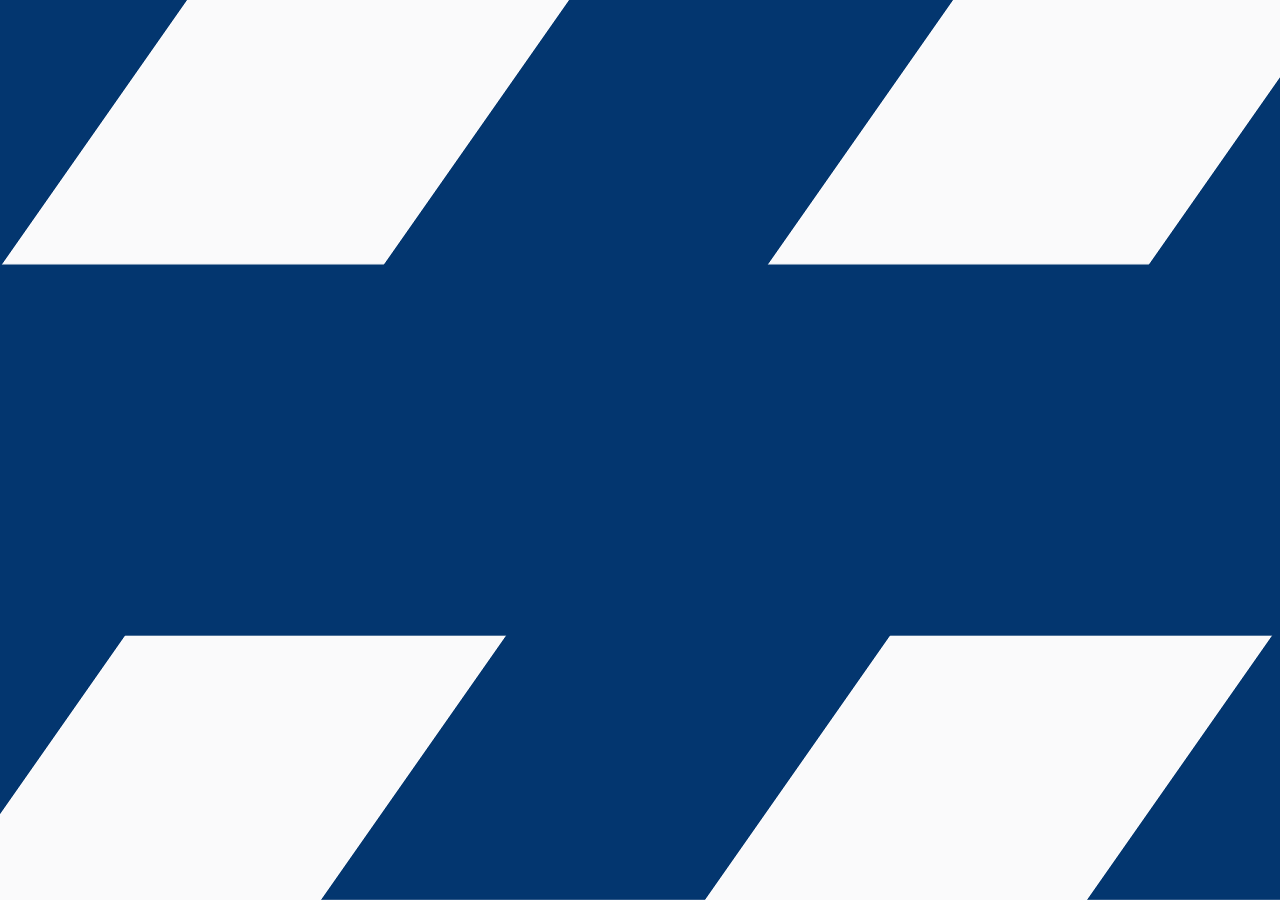
==== index.html @ 8fe3a1e2 "Index.html" ====
<!DOCTYPE html>
<html>
<head>
	<title></title>
	<link rel="stylesheet" type="text/css" href="tesla.css">
	<link rel="preconnect" href="https://fonts.googleapis.com">
	<link rel="preconnect" href="https://fonts.gstatic.com" crossorigin>
	<link href="https://fonts.googleapis.com/css2?family=Roboto&display=swap" rel="stylesheet">
	<link rel="stylesheet" type="text/css" href="jquery.pagepiling.css" />
	<meta charset="utf-8">
	<meta name="viewport" content="width=device-width, initial-scale=1">
</head>
<body data-new-gr-c-s-check-loaded="14.1062.0" data-gr-ext-installed="">

	<nav>
		<ul>
			<li class="logo">
				<a href="">
					<img src="http://ctrans.herokuapp.com/static/img/logo.svg">
				</a>
			</li>
			<li>
				<a href="/#about">О нас</a>
			</li>
			<li>
				<a href="/#services">Услуги</a>
			</li>
			<li>
				<a href="/#comments">Отзывы</a>
			</li>
			<li>
				<a href="/#news">Новости</a>
			</li>
			<li>
				<a href="/#">Контакты</a>
			</li>
			<li class="account">
				<a href="">Вход</a>
			</li>
			<li>
				<a href="">Меню</a>
			</li>
		</ul>
	</nav>

	<ul class="panels">
      <li class="panel"></li>
      <li class="panel"></li>
      <li class="panel"></li>
      <li class="panel"></li>
      <li class="panel"></li>
      <li class="panel"></li>
    </ul>

	<main class="page-main" id="pagepiling">

		<section id="hero" class="flex section">
			<div class="parent">
				<div class="child">
					<h1>CTRANS</h1>
					<p>Искусство <a href="" class="under">Логистики</a></p>
					<div class="image-wrapper">
						<img src="http://ctrans.herokuapp.com/static/img/calibriLogo.svg">
					</div>
					<div class="flex mt-auto">
						<a href="">ЗАКАЗАТЬ УСЛУГУ</a>
						<a href="" class="white">ПОДРОБНО</a>
					</div>
				</div>
			</div>
			<div class="bottom"></div>
		</section>

		<section id="hero" class="flex section">
			<div class="parent">
				<div class="child">
					<h1>Авиаперевозки</h1>
					<p>Order Online for <a href="" class="under">Touchless Delivery</a></p>
					<div class="image-wrapper">
						<img src="http://ctrans.herokuapp.com/static/img/calibriLogo.svg">
					</div>
					<div class="flex mt-auto">
						<a href="">ЗАКАЗАТЬ УСЛУГУ</a>
						<a href="" class="white">ПОДРОБНО</a>
					</div>
				</div>
			</div>
		</section>

		<section id="services" class="flex section">
			<div class="parent">
				<div class="child">
					<h1>Перевозка грузов <br> автотранспортом</h1>
					<p>Order Online for <a href="" class="under">Touchless Delivery</a></p>
					<div class="image-wrapper">
						<img src="http://ctrans.herokuapp.com/static/img/calibriLogo.svg">
					</div>
					<div class="flex mt-auto">
						<a href="">ЗАКАЗАТЬ УСЛУГУ</a>
						<a href="" class="white">ПОДРОБНО</a>
					</div>
				</div>
			</div>
		</section>

		<section id="services" class="flex section">
			<div class="parent">
				<div class="child">
					<h1>Перевозка грузов <br> железнодорожным путём</h1>
					<p>Order Online for <a href="" class="under">Touchless Delivery</a></p>
					<div class="image-wrapper">
						<img src="http://ctrans.herokuapp.com/static/img/calibriLogo.svg">
					</div>
					<div class="flex mt-auto">
						<a href="">ЗАКАЗАТЬ УСЛУГУ</a>
						<a href="" class="white">ПОДРОБНО</a>
					</div>
				</div>
			</div>
		</section>

		<section class="flex section">
			<div class="parent">
				<div class="child">
					<h1>Перевозка грузов <br> морским транспортом</h1>
					<p>Order Online for <a href="" class="under">Touchless Delivery</a></p>
					<div class="image-wrapper">
						<img src="http://ctrans.herokuapp.com/static/img/calibriLogo.svg">
					</div>
					<div class="flex mt-auto">
						<a href="">ЗАКАЗАТЬ УСЛУГУ</a>
						<a href="" class="white">ПОДРОБНО</a>
					</div>
				</div>
			</div>
		</section>

		<section class="flex section">
			<div class="parent">
				<div class="child">
					<h1>Складские услуги <br> в Иу и Гуанчжоу</h1>
					<p>Order Online for <a href="" class="under">Touchless Delivery</a></p>
					<div class="image-wrapper">
						<img src="http://ctrans.herokuapp.com/static/img/calibriLogo.svg">
					</div>
					<div class="flex mt-auto">
						<a href="">ЗАКАЗАТЬ УСЛУГУ</a>
						<a href="" class="white">ПОДРОБНО</a>
					</div>
				</div>
			</div>
		</section>

		<section class="flex section">
			<div class="parent">
				<div class="child">
					<h1>Услуги таможенного оформления</h1>
					<p>Order Online for <a href="" class="under">Touchless Delivery</a></p>
					<div class="image-wrapper">
						<img src="http://ctrans.herokuapp.com/static/img/calibriLogo.svg">
					</div>
					<div class="flex mt-auto">
						<a href="">ЗАКАЗАТЬ УСЛУГУ</a>
						<a href="" class="white">ПОДРОБНО</a>
					</div>
				</div>
			</div>
		</section>

		<section id="footer" class="flex section">
			<div class="parent">
				<div class="child">
					<h1>Accessories</h1>
					<p>Order Online for <a href="" class="under">Touchless Delivery</a></p>
					<div class="image-wrapper">
						<img src="http://ctrans.herokuapp.com/static/img/calibriLogo.svg">
					</div>
					<div class="flex mt-auto">
						<a href="">SHOP NOW</a>
					</div>
				</div>
			</div>
			<div class="parent hot-link">
				<ul>
						<li>
							<a href="">MENZ &copy; <script type="text/javascript">document.write(new Date().getFullYear())</script></a>
						</li>
						<li>
							<a href="">Privacy & Legal</a>
						</li>
						<li>
							<a href="">Contact</a>
						</li>
						<li>
							<a href="">Careers</a>
						</li>
						<li>
							<a href="">News</a>
						</li>
						<li>
							<a href="">Engage</a>
						</li>
						<li>
							<a href="">Locations</a>
						</li>
				</ul>
			</div>
		</section>
	</main>

	<script src="http://ajax.googleapis.com/ajax/libs/jquery/1.11.1/jquery.min.js"></script>
	<script type="text/javascript" src="jquery.pagepiling.js"></script>

	<script type="text/javascript">
		$(document).ready(function() {
			$('#pagepiling').pagepiling({
			    menu: null,
		        direction: 'vertical',
		        verticalCentered: true,
		        sectionsColor: [],
		        anchors: [],
		        scrollingSpeed: 700,
		        easing: 'swing',
		        loopBottom: false,
		        loopTop: false,
		        css3: true,
		        navigation: {
		            'textColor': '#000',
		            'bulletsColor': '#000',
		            'position': 'right',
		            'tooltips': ['About', 'Services', 'Price List', 'Calculator', 'News', 'Events']
		        },
		        sectionsColor: ['whitesmoke', 'whitesmoke', 'whitesmoke', 'whitesmoke', 'whitesmoke', 'whitesmoke', 'whitesmoke'],
		       	normalScrollElements: null,
		        normalScrollElementTouchThreshold: 5,
		        touchSensitivity: 5,
		        keyboardScrolling: true,
		        sectionSelector: '.section',
		        animateAnchor: false,

				//events
				onLeave: function(index, nextIndex, direction){},
				afterLoad: function(anchorLink, index){},
				afterRender: function(){},
			});
		});
	</script>

	<script src="https://cdnjs.cloudflare.com/ajax/libs/gsap/3.6.1/gsap.min.js"></script>
		<script>
			const tl = gsap.timeline({ paused: true });

			tl.to(".panels .panel:first-child, .panels .panel:last-child", {
			    scaleY: 1,
			    duration: 1,
			})
			    .to(
			        ".panels .panel:not(:first-child):not(:last-child)",
			        { scaleY: 1 },
			        "-=0.5"
			    )
			    .to(".panels .panel", {
			        scaleY: 0,
			        duration: 0.3,
			        stagger: 0.05,
			    })
			    .to(".panels", {
			        clipPath: "circle(0%)",
			        skewX: 0,
			        duration: 1,
			    })
			    .to(
			        ".page-main",
			        {
			            clipPath: "circle(100%)",
			            duration: 1,
			        },
			        "-=0.3"
			    );

			//console.log(tl.duration());

			window.addEventListener("load", function () {
			    tl.play();
			});

		</script>

</body>
</html>
---- tesla.css ----
nav ul {
	display: flex;
	list-style: none;
	justify-content: center;
	align-items: center;
	width: 1174px;
	margin: auto;
}

li {
	padding: 12px;
	position: relative;
}

a {
	text-decoration: none;
	color: black;
}

nav li:first-child:before {
	height: 0;
}

nav li:before {
	content: '';
	position: absolute;
	bottom: 0;
	left: 0;
	height: 2px;
	width: 0;
	transition: all .3s ease;
	background-color: #03366f;
}

nav li:hover:before {
	width: 100%;
}

nav li a img {
	width: 150px;
}

.logo {
	margin-right: auto;
}

.account {
	margin-left: auto;
}

#modelX {
	background-image: url(https://tesla-cdn.thron.com/delivery/public/image/tesla/325743a2-d187-4e28-91a3-5a2e47e317f7/bvlatuR/std/2880x1800/ModelX-Homepage-D);
}

section {
	height: 100vh;
	background-size: cover;
	background-repeat: no-repeat;
	background-position: center;
	position: relative;
}

nav {
	position: fixed;
	top: 0;
	left: 0;
	z-index: 99;
	padding: 12px;
	right: 0;
}

* {
	padding: 0;
	margin: 0;
	box-sizing: border-box;
}

#modelY {
	background-image: url(https://tesla-cdn.thron.com/delivery/public/image/tesla/8e2df1b9-a4bf-4eb9-beec-2cf5cc77fca0/bvlatuR/std/2880x2400/Desktop-ModelY?quality=70);
}

#modelS {
	background-image: url(https://tesla-cdn.thron.com/delivery/public/image/tesla/e90a341e-f9ca-4aa1-8eab-94afea118786/bvlatuR/std/2880x1800/M3-Homepage-D);
}

#model3 {
	background-image: url(https://tesla-cdn.thron.com/delivery/public/image/tesla/676da95d-942e-414c-8534-f1832f0d4ced/bvlatuR/std/3296x1798/ms-homepage-desktop);
}

#solarPanel {
	background-image: url(https://tesla-cdn.thron.com/delivery/public/image/tesla/16b04537-a4be-4bf9-8637-86862a858da8/bvlatuR/std/2880x1800/_25-HP-SolarPanels-D);
}

#solarRoof {
	background-image: url(https://tesla-cdn.thron.com/delivery/public/image/tesla/c877126e-0db5-409d-a412-04fc94b59b76/bvlatuR/std/2880x1800/HP-SR-Design-D);
}

#accessories {
	background-image: url(https://tesla-cdn.thron.com/delivery/public/image/tesla/dd739764-bcaa-4263-9488-8c73bc9fb046/bvlatuR/std/2880x2400/Desktop-Accessories);
}

.flex {
	display: flex;
	justify-content: center;
	align-items: center;
}

.parent {
	text-align: center;
}

.mt-auto {
	/*margin-top: 380px;*/
}

.mt-auto a {
	background-color: #03366f;
	padding: 13px 55px;
	margin: 8px;
	border-radius: 50px;
	color: white;
}

.white {
	background-color: rgba(244, 244, 244, 0.65)!important;
	color: black!important;
}

a, body {
	font-family: 'Roboto', sans-serif;
}

h1 {
	font-size: 45px;
}

.under {
	border-bottom: 2px solid #03366f;
}

.bottom {
	position: absolute;
	bottom: 30px;
	left: 50%;
	height: 15px;
	width: 15px;
	transform: rotate(45deg);

	border-right: 4px solid #03366f;
	border-bottom: 4px solid #03366f;

	animation: tepapast 3s infinite; 
}

@keyframes tepapast {
	0% {
		transform: translateY(0) rotate(45deg);
	}

	50% {
		transform: translateY(10px) rotate(45deg);
	}

	100% {
		transform: translateY(0) rotate(45deg);
	}
}

.parent ul {
	display: flex;
	justify-content: center;
	list-style: none;
	align-items: center;
}

#footer {
	position: relative;
	height: 100vh;
}

#footer .parent.hot-link {
	position: absolute;
	bottom: 20px;
	left: 0;
	right: 0;
}

@media screen and (max-width: 1024px) {
	nav ul li:first-child, nav ul li:last-child {
		display: block;
	}

	nav ul li {
		display: none;
	}	

	.mt-auto {
		/*margin-top: 250px;*/
	}

	.hot-link ul li:first-child {
		display: block
	}

	.hot-link ul li {
		display: none;
	}

	.mt-auto a {
		padding: 13px 35px;
    	font-size: 12px;
	}
}

.image-wrapper {
	width: 350px;
	margin: auto;
}

img {
	width: 100%;
}

:root {
    --panel-width: calc(100% / 6);
    --darkblue: #03366f;
    --white: #fff;
    --black: #000;
    --lightgray: #fafafb;
}

* {
    padding: 0;
    margin: 0;
    box-sizing: border-box;
}

ul {
    list-style: none;
}

a {
    color: inherit;
    text-decoration: none;
}

/*h1 {
    font-size: 3rem;
}*/

body {
    height: 100vh;
    font-family: "Montserrat", sans-serif;
    color: var(--black);
    overflow: hidden;
}

/* MAIN STYLES
–––––––––––––––––––––––––––––––––––––––––––––––––– */
.page-header {
    position: fixed;
    top: 30px;
    right: 50px;
    z-index: 99999;
}

.page-header ul {
    display: grid;
    grid-column-gap: 30px;
    grid-template-columns: repeat(3, 1fr);
}

.page-header ul a {
    display: inline-block;
    padding: 4px 8px;
    border: 1px solid transparent;
}

.page-header .active a {
    border-color: var(--white);
}

.panels {
    position: fixed;
    top: 0;
    left: 50%;
    width: 180vw;
    height: 100%;
    transform: translateX(-50%) skewX(-35deg);
    clip-path: circle(100%);
    z-index: 999999;
    background: var(--lightgray);
}

.panels .panel {
    position: absolute;
    top: 0;
    left: 0;
    bottom: 0;
    width: var(--panel-width);
    transform: scaleY(0);
    transform-origin: top;
    background: var(--darkblue);
}

.panels .panel:nth-child(even) {
    transform-origin: bottom;
}

.panels .panel:nth-child(2) {
    left: calc(var(--panel-width) - 1px);
}

.panels .panel:nth-child(3) {
    left: calc(calc(var(--panel-width) * 2) - 2px);
}

.panels .panel:nth-child(4) {
    left: calc(calc(var(--panel-width) * 3) - 4px);
}

.panels .panel:nth-child(5) {
    left: calc(calc(var(--panel-width) * 4) - 5px);
}

.panels .panel:nth-child(6) {
    left: calc(calc(var(--panel-width) * 5) - 6px);
}

.page-main {
    display: flex;
    height: 100%;
/*    padding: 100px 15px;
*/    clip-path: circle(20%);
    overflow-y: auto;
/*    background: var(--darkblue);
*/}

.page-main > div {
    text-align: center;
    margin: auto;
}

@media (max-width: 1024px) {
    .panels {
        width: 200vw;
    }
}

@media screen and (max-width: 600px) {
    .panels {
        width: 235vw;
    }
}

/* FOOTER STYLES
–––––––––––––––––––––––––––––––––––––––––––––––––– */
.page-footer {
    position: fixed;
    right: 15px;
    bottom: 20px;
    display: flex;
    align-items: center;
    font-size: 1rem;
    padding: 5px;
}

.page-footer a {
    margin-left: 4px;
}
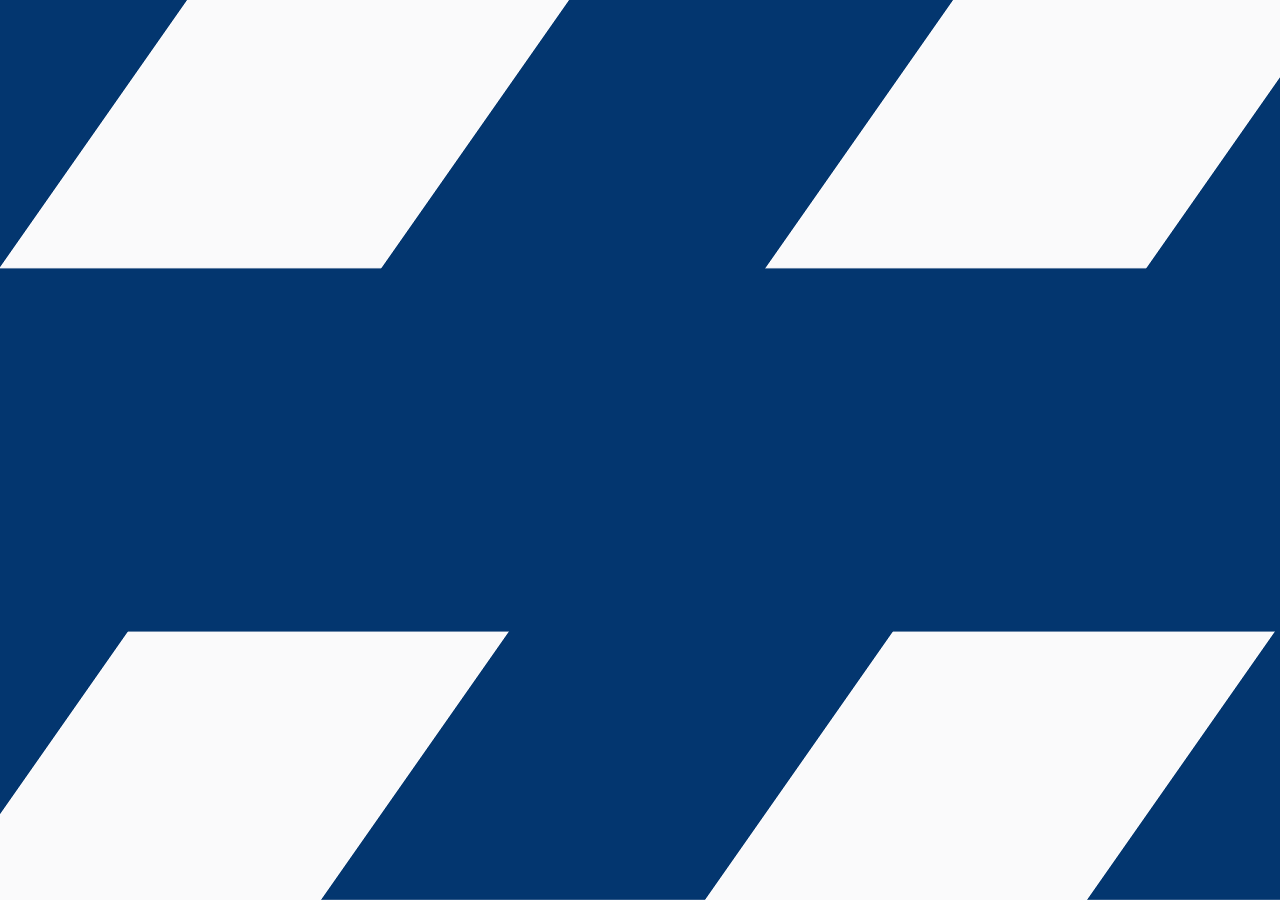
==== commit 46dc5a31: "Some change" ====
--- a/index.html
+++ b/index.html
@@ -208,7 +208,7 @@
 		</section>
 	</main>
 
-	<script src="http://ajax.googleapis.com/ajax/libs/jquery/1.11.1/jquery.min.js"></script>
+	<script src="jquery.min.js"></script>
 	<script type="text/javascript" src="jquery.pagepiling.js"></script>
 
 	<script type="text/javascript">
@@ -246,7 +246,7 @@
 		});
 	</script>
 
-	<script src="https://cdnjs.cloudflare.com/ajax/libs/gsap/3.6.1/gsap.min.js"></script>
+	<script src="gsap.min.js"></script>
 		<script>
 			const tl = gsap.timeline({ paused: true });
 
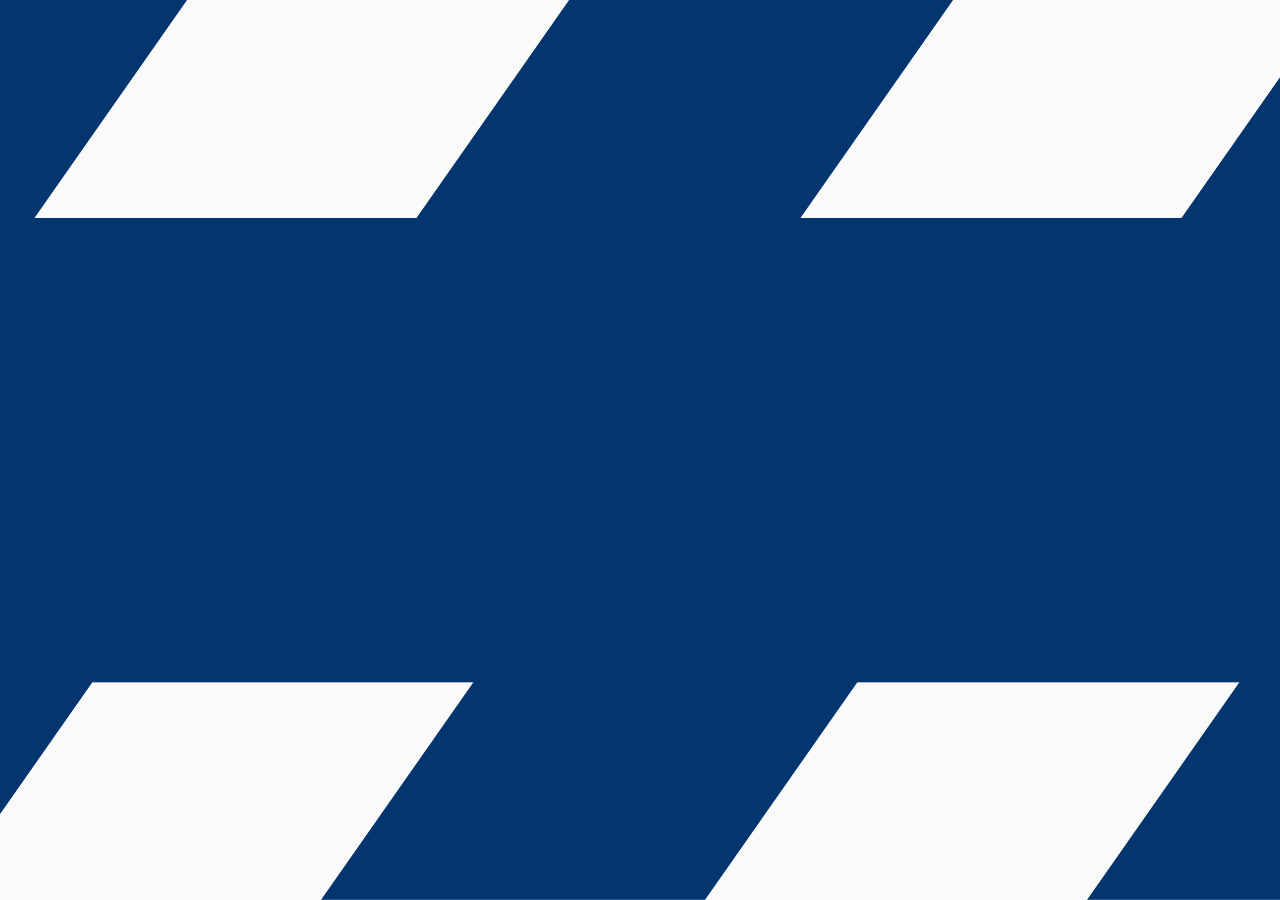
==== commit 9b800ac5: "some changes" ====
--- a/index.html
+++ b/index.html
@@ -38,11 +38,50 @@
 				<a href="">Вход</a>
 			</li>
 			<li>
-				<a href="">Меню</a>
+				<a href="" class="btn-btn-primary order-service-btn">Калькулятор</a>
 			</li>
 		</ul>
 	</nav>
 
+
+	<div class="wrapper">
+		<div class="burger-menu">
+		  <a href="">
+			<img src="http://ctrans.herokuapp.com/static/img/logo.svg">
+		  </a>
+		  <div class="burger-click-region" onclick="haminate()">
+		    <span class="burger-menu-piece top"></span>
+		    <span class="burger-menu-piece middle"></span>
+		    <span class="burger-menu-piece btm"></span>
+		  </div>
+		</div>
+
+		<div class="sidebar">
+		  <div class="sidemenu">
+		  	<ul>
+		  		<li class="sidetext">
+		  			<a href="/#about">О нас</a>
+		  		</li>
+				<li class="sidetext">
+					<a href="/#services">Услуги</a>
+				</li>
+				<li class="sidetext">
+					<a href="/#services">Услуги</a>
+				</li>
+				<li class="sidetext">
+					<a href="/#comments">Отзывы</a>
+				</li>
+				<li class="sidetext">
+					<a href="/#news">Новости</a>
+				</li>
+				<li class="sidetext">
+					<a href="/#">Контакты</a>
+				</li>
+		  	</ul>
+		  </div>
+		</div>
+	</div>
+
 	<ul class="panels">
       <li class="panel"></li>
       <li class="panel"></li>
@@ -62,9 +101,19 @@
 					<div class="image-wrapper">
 						<img src="http://ctrans.herokuapp.com/static/img/calibriLogo.svg">
 					</div>
-					<div class="flex mt-auto">
-						<a href="">ЗАКАЗАТЬ УСЛУГУ</a>
-						<a href="" class="white">ПОДРОБНО</a>
+					<div class="button-modal mt-auto">
+						<div class="buttons-ctn">
+						  <a href="" class="button button--left btn-btn-primary order-service-btn"><span>ЗАКАЗАТЬ УСЛУГУ</span></a>
+						  <a href="" class="button button--right"><span>ПОДРОБНО</span></a>
+						</div>
+						<div class="button__content button__content--left">
+						  <h2>You chose left!</h2>
+						  <a href="">Signup for nothing here</a>
+						</div>
+						<div class="button__content button__content--right">
+						  <h2>You chose right!</h2>
+						  <a href="">Signup for nothing here</a>
+						</div>
 					</div>
 				</div>
 			</div>
@@ -80,7 +129,7 @@
 						<img src="http://ctrans.herokuapp.com/static/img/calibriLogo.svg">
 					</div>
 					<div class="flex mt-auto">
-						<a href="">ЗАКАЗАТЬ УСЛУГУ</a>
+						<a href="" class="btn-btn-primary order-service-btn">ЗАКАЗАТЬ УСЛУГУ</a>
 						<a href="" class="white">ПОДРОБНО</a>
 					</div>
 				</div>
@@ -96,7 +145,7 @@
 						<img src="http://ctrans.herokuapp.com/static/img/calibriLogo.svg">
 					</div>
 					<div class="flex mt-auto">
-						<a href="">ЗАКАЗАТЬ УСЛУГУ</a>
+						<a href="" class="btn-btn-primary order-service-btn">ЗАКАЗАТЬ УСЛУГУ</a>
 						<a href="" class="white">ПОДРОБНО</a>
 					</div>
 				</div>
@@ -112,7 +161,7 @@
 						<img src="http://ctrans.herokuapp.com/static/img/calibriLogo.svg">
 					</div>
 					<div class="flex mt-auto">
-						<a href="">ЗАКАЗАТЬ УСЛУГУ</a>
+						<a href="" class="btn-btn-primary order-service-btn">ЗАКАЗАТЬ УСЛУГУ</a>
 						<a href="" class="white">ПОДРОБНО</a>
 					</div>
 				</div>
@@ -128,7 +177,7 @@
 						<img src="http://ctrans.herokuapp.com/static/img/calibriLogo.svg">
 					</div>
 					<div class="flex mt-auto">
-						<a href="">ЗАКАЗАТЬ УСЛУГУ</a>
+						<a href="" class="btn-btn-primary order-service-btn">ЗАКАЗАТЬ УСЛУГУ</a>
 						<a href="" class="white">ПОДРОБНО</a>
 					</div>
 				</div>
@@ -144,7 +193,7 @@
 						<img src="http://ctrans.herokuapp.com/static/img/calibriLogo.svg">
 					</div>
 					<div class="flex mt-auto">
-						<a href="">ЗАКАЗАТЬ УСЛУГУ</a>
+						<a href="" class="btn-btn-primary order-service-btn">ЗАКАЗАТЬ УСЛУГУ</a>
 						<a href="" class="white">ПОДРОБНО</a>
 					</div>
 				</div>
@@ -160,7 +209,7 @@
 						<img src="http://ctrans.herokuapp.com/static/img/calibriLogo.svg">
 					</div>
 					<div class="flex mt-auto">
-						<a href="">ЗАКАЗАТЬ УСЛУГУ</a>
+						<a href="" class="btn-btn-primary order-service-btn">ЗАКАЗАТЬ УСЛУГУ</a>
 						<a href="" class="white">ПОДРОБНО</a>
 					</div>
 				</div>
@@ -208,7 +257,7 @@
 		</section>
 	</main>
 
-	<script src="jquery.min.js"></script>
+	<script src="http://ajax.googleapis.com/ajax/libs/jquery/1.11.1/jquery.min.js"></script>
 	<script type="text/javascript" src="jquery.pagepiling.js"></script>
 
 	<script type="text/javascript">
@@ -228,7 +277,7 @@
 		            'textColor': '#000',
 		            'bulletsColor': '#000',
 		            'position': 'right',
-		            'tooltips': ['About', 'Services', 'Price List', 'Calculator', 'News', 'Events']
+		            // 'tooltips': ['About', 'Services', 'Price List', 'Calculator', 'News', 'Events']
 		        },
 		        sectionsColor: ['whitesmoke', 'whitesmoke', 'whitesmoke', 'whitesmoke', 'whitesmoke', 'whitesmoke', 'whitesmoke'],
 		       	normalScrollElements: null,
@@ -246,7 +295,7 @@
 		});
 	</script>
 
-	<script src="gsap.min.js"></script>
+	<script src="https://cdnjs.cloudflare.com/ajax/libs/gsap/3.6.1/gsap.min.js"></script>
 		<script>
 			const tl = gsap.timeline({ paused: true });
 
@@ -286,5 +335,122 @@
 
 		</script>
 
+
+		<script src="https://cdnjs.cloudflare.com/ajax/libs/gsap/1.18.4/TweenMax.min.js"></script>
+		<script type="text/javascript">
+			var burgerTop= document.getElementsByClassName("top");
+			var burgerBot= document.getElementsByClassName("btm");
+			var burgerMid= document.getElementsByClassName("middle");
+			var burgerSidebar= document.getElementsByClassName("sidebar");
+			var sideText= document.getElementsByClassName("sidetext");
+			var burgerWhole= document.querySelectorAll(".top, .btm, .middle");
+
+			var timelineMax = new TimelineMax({paused:true, reversed:true});
+			  timelineMax.timeScale(1);
+			  timelineMax
+			  .to(burgerTop, 0.7, { y: 11, yoyo: true, ease: Power1.easeInOut})
+			  .to(burgerBot, 0.7, { y: -11, yoyo: true, ease: Power1.easeInOut}, '-=0.7')
+			  .to(burgerTop, 1, {rotation:585})
+			  .to(burgerMid, 1, {rotation:585}, '-=1')
+			  .to(burgerBot, 1, {rotation:675}, '-=1')
+			  .to(burgerWhole, 0.1, {css:{borderColor:"#000"}, ease: Power1.easeOut}, '-=1')
+			  .to(burgerSidebar, 1, {x:550, ease: Power2.easeOut}, '-=1')
+			  .staggerFrom(sideText, 0.5, {opacity: 0, y: 25, ease: Power1.easeOut}, 0.1, "-=0.7")
+			  .to(sideText, 0.2, {css:{color:"#000"}});
+			    
+			function haminate() {
+			  timelineMax.reversed() ? timelineMax.play() : timelineMax.reverse();	
+			  
+			}
+		</script>
+
+		<script type="text/javascript">
+			var button 			= $('.button');
+			var content 		= $('.button__content');
+			var win 				= $(window);
+
+			var expand = function() {
+			  if (button.hasClass('button--active')) {
+			    return false;
+			  } else {
+			    var W 					= win.width();
+			    var xc 					= W / 2;
+
+			    var that 				= $(this);
+			    var thatWidth 	= that.innerWidth() / 2;
+			    var thatOffset 	= that.offset();
+			    var thatIndex		= that.index();
+			    var other;
+
+			    if (!that.next().is('.button')) {
+			      other = that.prev();
+			    } else {
+			      other = that.next();
+			    }
+
+			    var otherWidth		= other.innerWidth() / 2;
+			    var otherOffset		= other.offset();
+
+			    // content box stuff
+			    var thatContent = $('.button__content').eq(thatIndex);
+			    var thatContentW = thatContent.innerWidth();
+			    var thatContentH = thatContent.innerHeight();
+
+			    // transform values for button
+			    var thatTransX 	= xc - thatOffset.left - thatWidth;
+			    var otherTransX	= xc - otherOffset.left - otherWidth;
+			    var thatScaleX	= thatContentW / that.innerWidth();
+			    var thatScaleY	= thatContentH / that.innerHeight();
+
+			    that.css({
+			      'z-index': '2',
+			      'transform': 'translateX(' + thatTransX + 'px)'
+			    });
+
+			    other.css({
+			      'z-index': '0',
+			      'opacity': '0',
+			      'transition-delay': '0.05s',
+			      'transform': 'translateX(' + otherTransX + 'px)'
+			    });
+
+			    that.on('transitionend webkitTransitionEnd', function() {
+			      that.css({
+			        'transform': 'translateX(' + thatTransX + 'px) scale(' + thatScaleX +',' + thatScaleY + ')',
+			      });
+
+			      that.addClass('button--active');
+			      thatContent.addClass('button__content--active');
+			      thatContent.css('transition', 'all 1s 0.1s cubic-bezier(0.23, 1, 0.32, 1)');
+			      that.off('transitionend webkitTransitionEnd');
+			    });
+
+			    return false;
+			  }
+			};
+
+			var hide = function(e) {
+			  var target= $(e.target);
+			  if (target.is(content)) {
+			    return;
+			  } else {
+			    button.removeAttr('style').removeClass('button--active');
+			    content.removeClass('button__content--active').css('transition', 'all 0.2s 0 cubic-bezier(0.23, 1, 0.32, 1)');
+			  }
+			};
+
+			var bindActions = function() {
+			  button.on('click', expand);
+			  win.on('click', hide);
+			};
+
+			var init = function() {
+			  bindActions();
+			};
+
+			init();
+		</script>
+		
+
 </body>
 </html>--- a/tesla.css
+++ b/tesla.css
@@ -10,6 +10,7 @@
 li {
 	padding: 12px;
 	position: relative;
+  overflow: hidden;
 }
 
 a {
@@ -113,12 +114,21 @@
 	/*margin-top: 380px;*/
 }
 
-.mt-auto a {
+.btn-btn-primary {
 	background-color: #03366f;
 	padding: 13px 55px;
 	margin: 8px;
 	border-radius: 50px;
 	color: white;
+}
+
+li:last-child:before {
+  height: 0;
+}
+
+li:last-child a {
+  padding: 13px 25px!important;
+  margin: 0 15px!important;
 }
 
 .white {
@@ -368,3 +378,212 @@
 .page-footer a {
     margin-left: 4px;
 }
+
+
+@media screen and (max-width: 768px) {
+	h1 {
+		font-size: 30px;
+	}
+} 
+
+
+
+
+/* Sidebar */
+.wrapper {
+	position: absolute;
+  width: 100%;
+  height: 450px;
+  margin: 0 auto;
+  overflow: hidden;
+  display: none;
+}
+
+@media screen and (max-width: 990px) {
+	.wrapper {
+		display: block;
+	}
+
+	nav {
+		display: none;
+	}
+}
+
+.burger-menu {
+  	position: relative;
+    height: 30px;
+    margin: 20px auto 0 -70px;
+    color: #60635E;
+    text-transform: uppercase;
+    z-index: 199;
+    display: flex;
+    justify-content: flex-end;
+    align-items: center;
+    padding: 15px;
+}
+
+.burger-menu a {
+	width: 150px;
+}
+
+.burger-click-region {
+  position: absolute;
+  left: 100px;
+  width: 40px;
+  cursor: pointer;
+}
+
+.burger-menu-piece {
+  display: block;
+  position: relative;
+  width: 40px;
+  border-top: 6px solid #60635E;
+  transform-origin: 50% 50%;
+  margin-top: 5px;
+}
+
+.sidebar {
+  background: white;
+  margin-top: -60px;
+  margin-left: -550px;
+  height: 100%;
+  position: fixed;
+  z-index: 99;
+}
+
+
+.sidebar li {
+  font-family: sans-serif;
+  list-style-type: none;
+  font-size: 3.7vw;
+  margin-bottom: 20px;
+  text-align:left;
+  font-weight: bold;
+  cursor: pointer;
+  transition: all 1s ease;
+  -webkit-transition: all 1s ease;
+  -moz-transition: all 1s ease;
+  min-width: 100%;
+}
+
+.sidemenu {
+  margin: 90px 97px 0 97px;
+}
+
+.sidetext {
+  opacity: 1;
+  color: #66B3FF;
+}
+/* Sidebar */
+
+/* Butotn Hover effect */
+.order-service-btn {
+	position: relative;
+	overflow: hidden;
+  margin: 0 35px;
+}
+
+.order-service-btn:before {
+	background-color: #fff;
+    content: "";
+    height: 100%;
+    left: 0;
+    opacity: 0.3;
+    position: absolute;
+    top: 0;
+    -webkit-transform: scale3d(1.9, 1.4, 1) rotate3d(0, 0, 1, 45deg) translate3d(0px, -180%, 0px);
+    transform: scale3d(1.9, 1.4, 1) rotate3d(0, 0, 1, 45deg) translate3d(0px, -180%, 0px);
+    -webkit-transition: -webkit-transform 0.6s ease 0s;
+    transition: -webkit-transform 0.6s ease 0s;
+    transition: transform 0.6s ease 0s;
+    transition: transform 0.6s ease 0s, -webkit-transform 0.6s ease 0s;
+    width: 100%;
+    z-index: 4;
+}
+
+.order-service-btn:hover:before {
+	-webkit-transform: scale3d(1.9, 1.4, 1) rotate3d(0, 0, 1, 45deg) translate3d(0px, 180%, 0px);
+    transform: scale3d(1.9, 1.4, 1) rotate3d(0, 0, 1, 45deg) translate3d(0px, 180%, 0px);
+}
+/* Butotn Hover effect */
+
+
+
+/* Modal */
+.buttons-ctn {
+  will-change: transform;
+  transform-style: preserve-3d;
+  -webkit-backface-visibility: hidden;
+          backface-visibility: hidden;
+  display: flex;
+  justify-content: center;
+  align-items: center;
+}
+
+.button--left {
+  margin-right: 50px;
+}
+
+.button {
+  will-change: transform;
+  display: inline-block;
+  text-align: center;
+  line-height: normal;
+  transition: all 0.35s cubic-bezier(0.175, 0.885, 0.32, 1.275);
+}
+.button--active {
+  border-radius: 0;
+  cursor: default;
+  padding: 65px 130px;
+}
+.button--active span {
+  opacity: 0;
+}
+.button-modal {
+  position: relative;
+}
+.button__content {
+  position: absolute;
+  top: 50%;
+  left: 50%;
+  transform: translate(-50%, -50%);
+  display: block;
+  text-align: center;
+  visibility: hidden;
+  opacity: 0;
+  z-index: 999;
+  color: white;
+}
+.button__content--left {
+  color: white;
+}
+.button__content--left a {
+  color: #141414;
+  background: white;
+}
+.button__content--right {
+  color: #141414;
+}
+.button__content--right a {
+  color: white;
+  background: #141414;
+}
+.button__content--active {
+  opacity: 1;
+  visibility: visible;
+}
+.button__content a {
+  display: inline-block;
+}
+.button__content h2 {
+  font-size: 36px;
+  text-transform: uppercase;
+  letter-spacing: 3px;
+  font-weight: 300;
+}
+@media (max-width: 650px) {
+  .button__content {
+    width: 295px;
+  }
+}
+/*Modal*/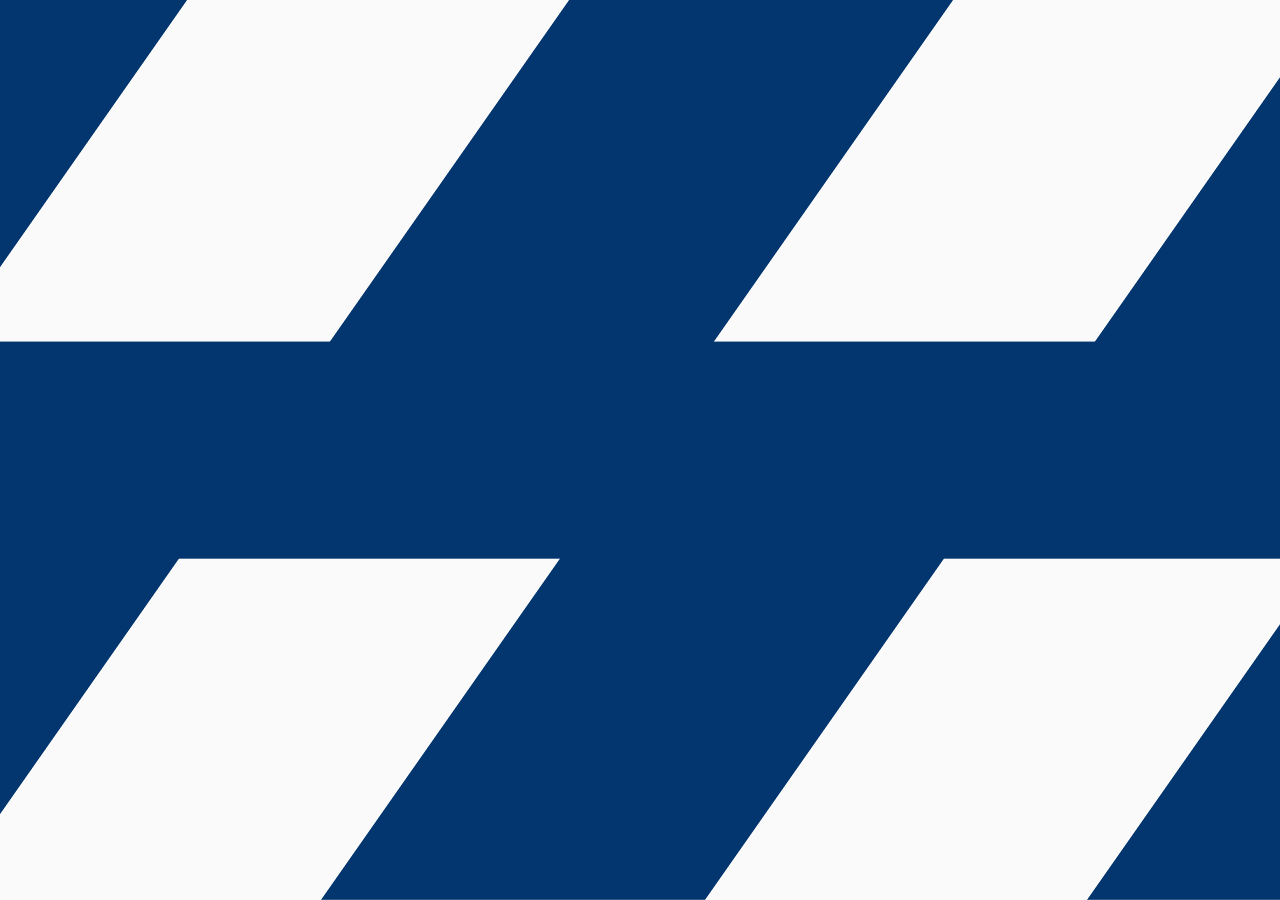
==== commit 6f51068d: "Some changes" ====
--- a/index.html
+++ b/index.html
@@ -257,7 +257,7 @@
 		</section>
 	</main>
 
-	<script src="http://ajax.googleapis.com/ajax/libs/jquery/1.11.1/jquery.min.js"></script>
+	<script src="jquery.min.js"></script>
 	<script type="text/javascript" src="jquery.pagepiling.js"></script>
 
 	<script type="text/javascript">
@@ -295,7 +295,7 @@
 		});
 	</script>
 
-	<script src="https://cdnjs.cloudflare.com/ajax/libs/gsap/3.6.1/gsap.min.js"></script>
+	<script src="gsap.min.js"></script>
 		<script>
 			const tl = gsap.timeline({ paused: true });
 
@@ -336,7 +336,7 @@
 		</script>
 
 
-		<script src="https://cdnjs.cloudflare.com/ajax/libs/gsap/1.18.4/TweenMax.min.js"></script>
+		<script src="TweenMax.min.js"></script>
 		<script type="text/javascript">
 			var burgerTop= document.getElementsByClassName("top");
 			var burgerBot= document.getElementsByClassName("btm");
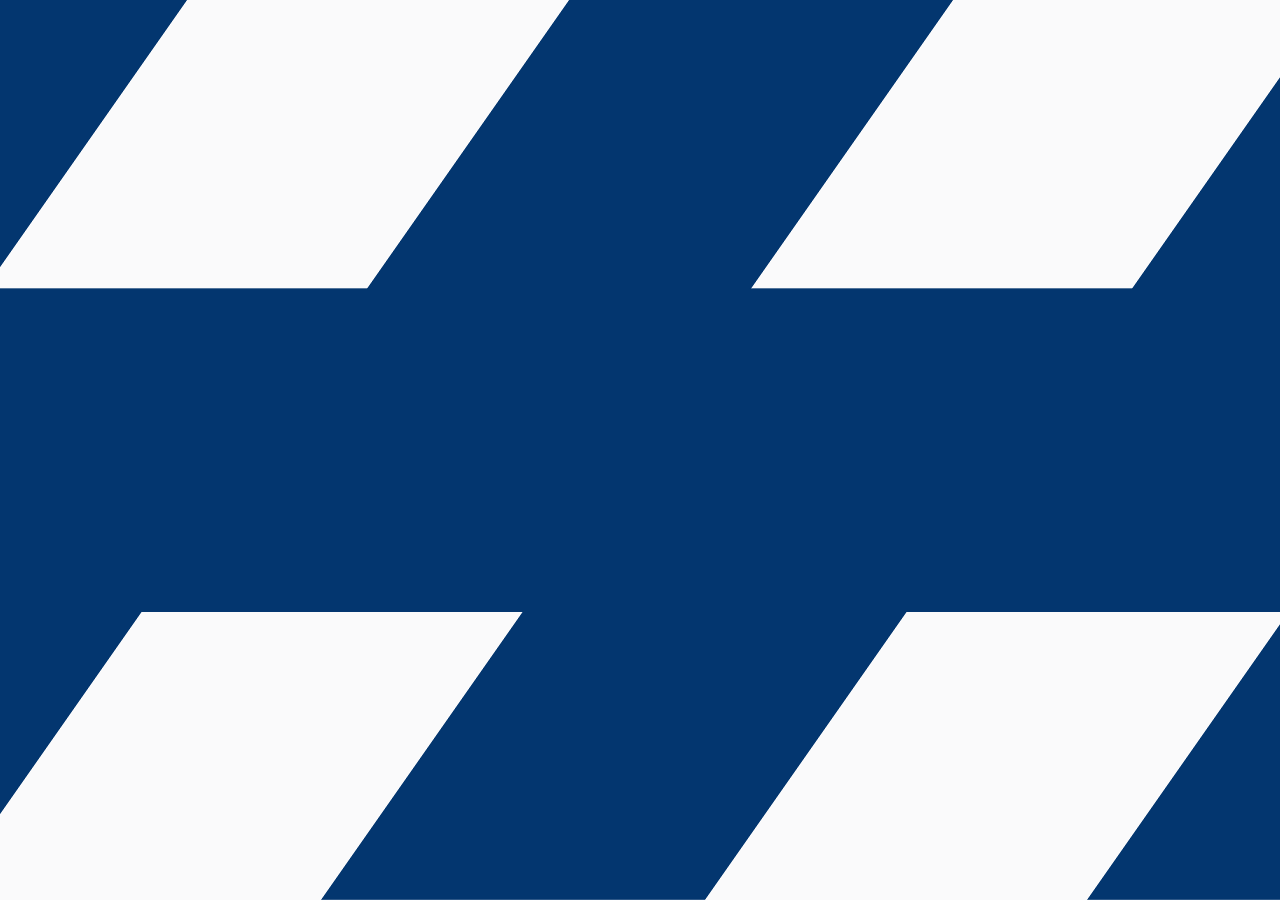
==== commit 0287442b: "Some changes" ====
--- a/index.html
+++ b/index.html
@@ -258,7 +258,7 @@
 	</main>
 
 	<script src="jquery.min.js"></script>
-	<script type="text/javascript" src="jquery.pagepiling.js"></script>
+	<script src="jquery.pagepiling.js"></script>
 
 	<script type="text/javascript">
 		$(document).ready(function() {
